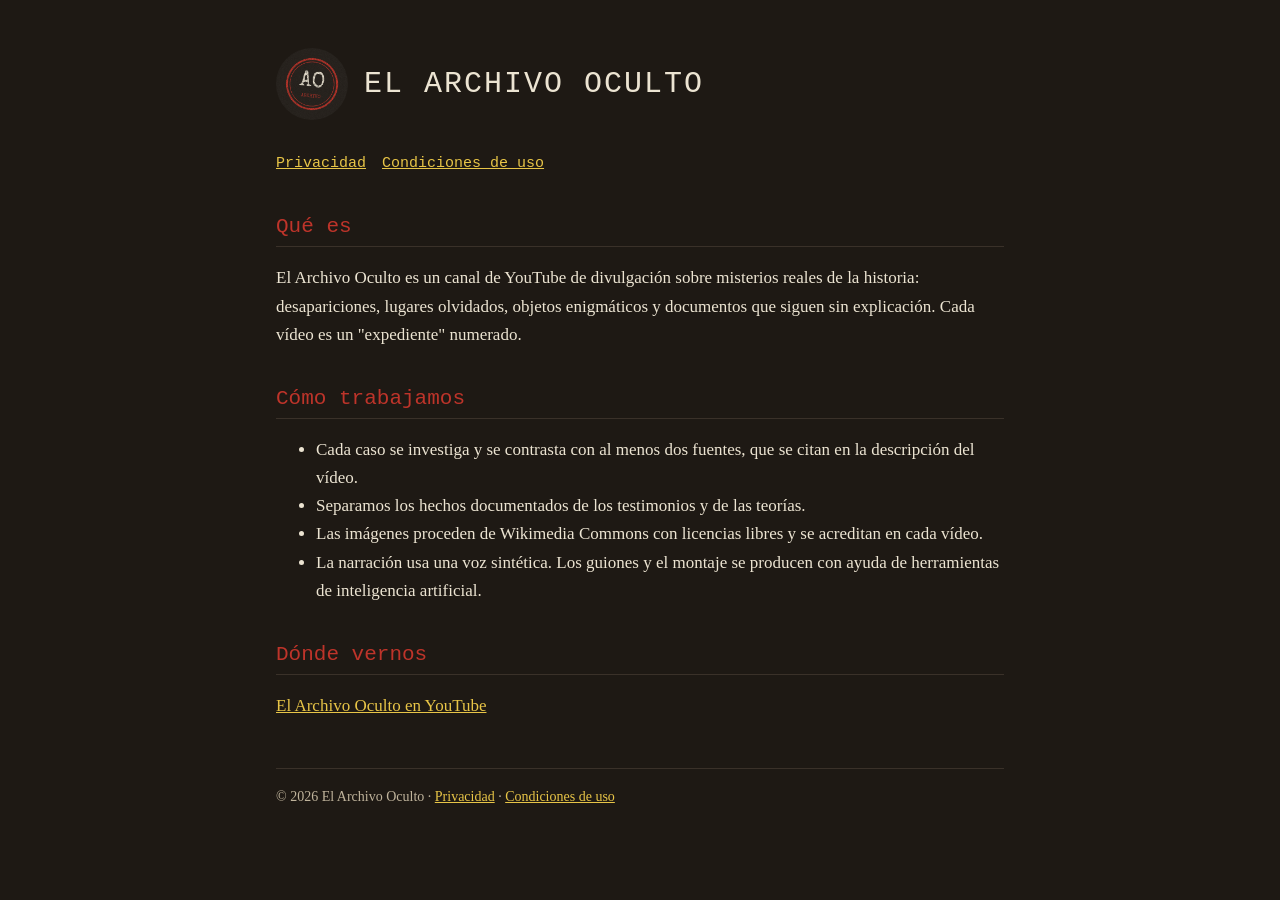
==== index.html @ 76a4f887 "Web del canal: inicio, privacidad y condiciones Co-Authored-By: Claude Opus 5.5 <noreply@anthropic.c" ====
<!doctype html>
<html lang="es">
<head>
<meta charset="utf-8">
<meta name="viewport" content="width=device-width, initial-scale=1">
<title>El Archivo Oculto</title>
<meta name="description" content="Misterios reales de la historia contados en menos de un minuto. Un expediente nuevo cada día.">
<link rel="icon" href="logo.png">
<link rel="stylesheet" href="estilo.css">
</head>
<body>
<main>
  <header>
    <img src="logo.png" alt="Logotipo de El Archivo Oculto">
    <h1>EL ARCHIVO OCULTO</h1>
  </header>
  <nav><a href="privacidad.html">Privacidad</a><a href="condiciones.html">Condiciones de uso</a></nav>

  <h2>Qué es</h2>
  <p>El Archivo Oculto es un canal de YouTube de divulgación sobre misterios reales de la historia:
  desapariciones, lugares olvidados, objetos enigmáticos y documentos que siguen sin explicación.
  Cada vídeo es un "expediente" numerado.</p>

  <h2>Cómo trabajamos</h2>
  <ul>
    <li>Cada caso se investiga y se contrasta con al menos dos fuentes, que se citan en la descripción del vídeo.</li>
    <li>Separamos los hechos documentados de los testimonios y de las teorías.</li>
    <li>Las imágenes proceden de Wikimedia Commons con licencias libres y se acreditan en cada vídeo.</li>
    <li>La narración usa una voz sintética. Los guiones y el montaje se producen con ayuda de herramientas de inteligencia artificial.</li>
  </ul>

  <h2>Dónde vernos</h2>
  <p><a href="https://www.youtube.com/channel/UCXR6yiAH3DGDANlj9LKyCaQ">El Archivo Oculto en YouTube</a></p>

  <footer>© 2026 El Archivo Oculto · <a href="privacidad.html">Privacidad</a> · <a href="condiciones.html">Condiciones de uso</a></footer>
</main>
</body>
</html>
---- estilo.css ----
:root{--fondo:#1e1914;--papel:#ece4d2;--tenue:#bfb39b;--rojo:#be342a}
*{box-sizing:border-box}
body{margin:0;background:var(--fondo);color:var(--papel);font:17px/1.65 Georgia,"Times New Roman",serif}
main{max-width:760px;margin:0 auto;padding:48px 16px 64px}
header{display:flex;align-items:center;gap:16px;margin-bottom:28px}
header img{width:72px;height:72px;border-radius:50%}
h1{font:400 30px/1.2 "Courier New",monospace;letter-spacing:2px;margin:0}
h2{font:400 21px/1.3 "Courier New",monospace;color:var(--rojo);margin-top:36px;border-bottom:1px solid #3a3129;padding-bottom:6px}
a{color:#e8c547}
nav a{margin-right:16px;font-family:"Courier New",monospace;font-size:15px}
p,li{color:var(--papel)}
small,.tenue{color:var(--tenue)}
footer{margin-top:48px;font-size:14px;color:var(--tenue);border-top:1px solid #3a3129;padding-top:16px}
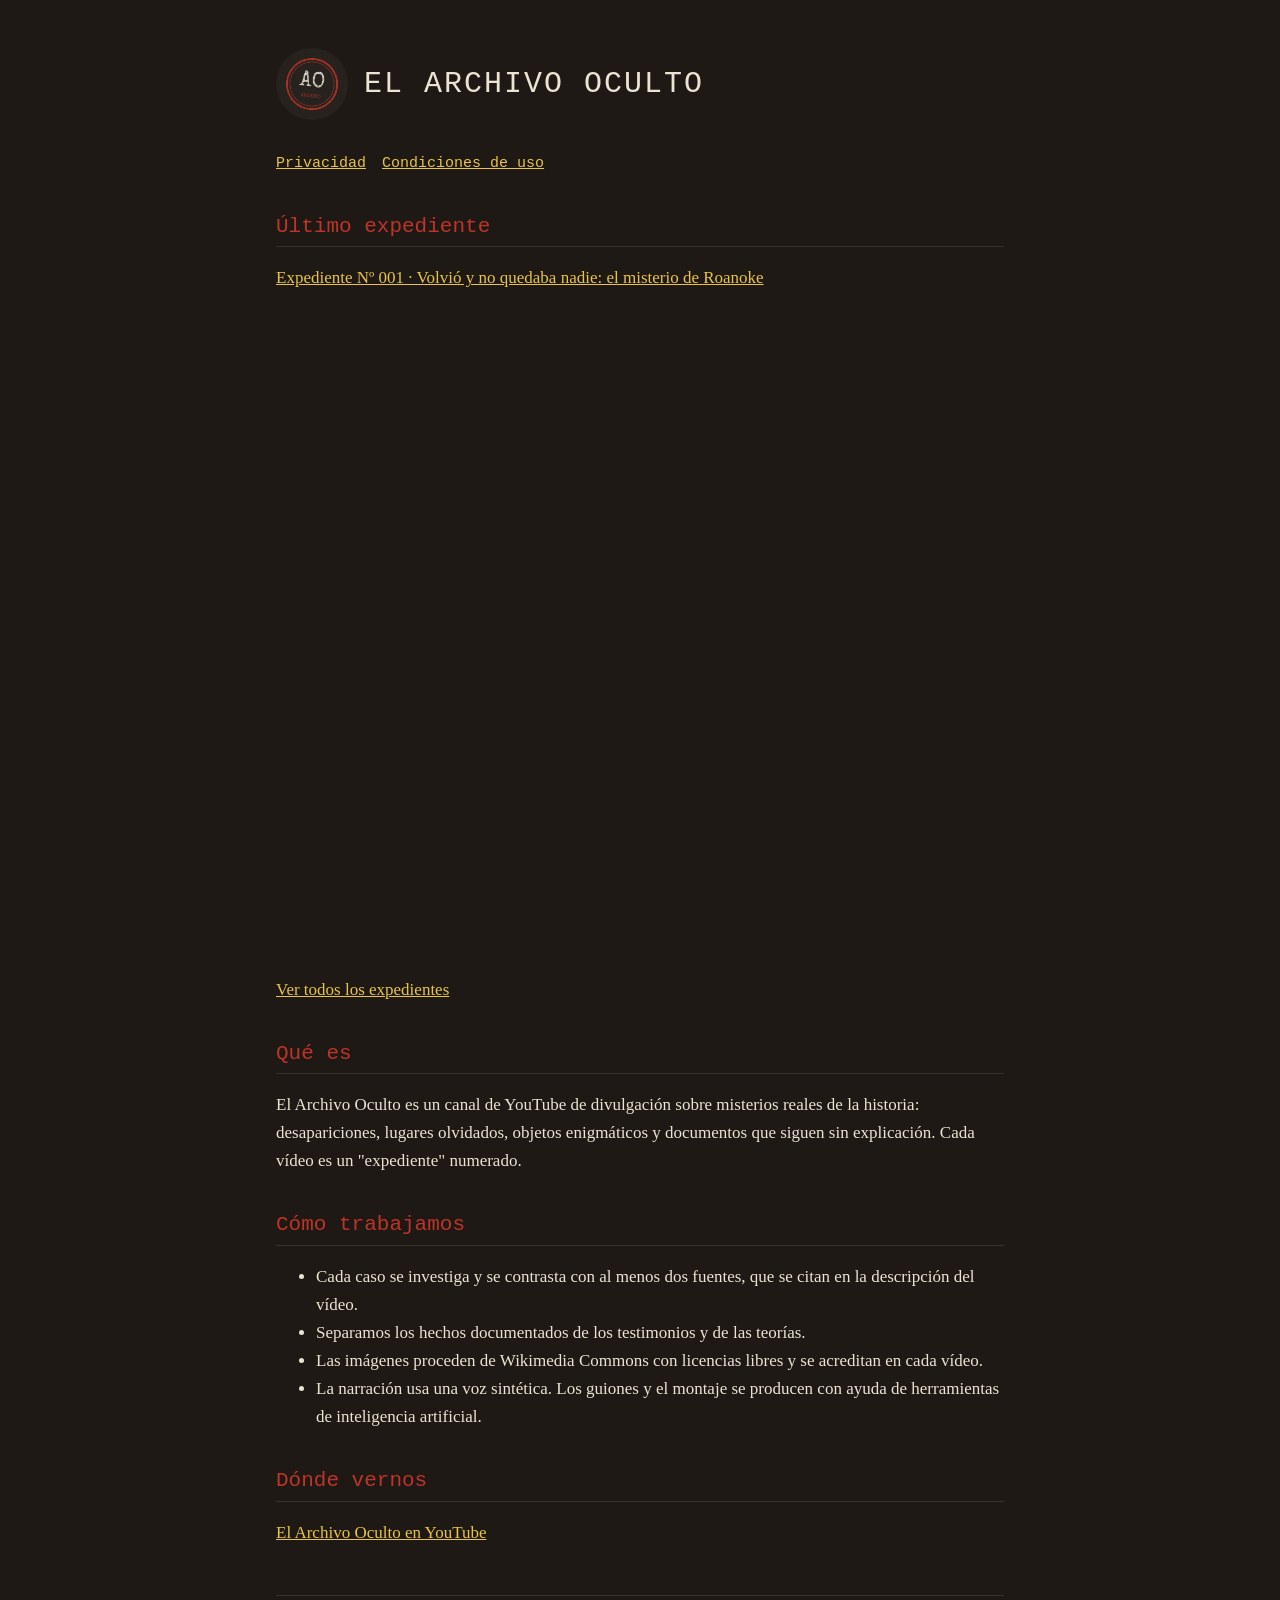
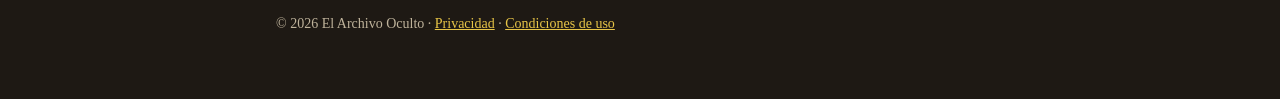
==== commit 96858f74: "Portada: último expediente y lista de reproducción Co-Authored-By: Claude Opus 5.5 <noreply@anthropi" ====
--- a/index.html
+++ b/index.html
@@ -15,6 +15,15 @@
     <h1>EL ARCHIVO OCULTO</h1>
   </header>
   <nav><a href="privacidad.html">Privacidad</a><a href="condiciones.html">Condiciones de uso</a></nav>
+
+  <h2>Último expediente</h2>
+  <p><a href="https://youtu.be/PJeAWWjC0po">Expediente Nº 001 · Volvió y no quedaba nadie: el misterio de Roanoke</a></p>
+  <div style="max-width:360px;aspect-ratio:9/16;margin:12px 0">
+    <iframe src="https://www.youtube.com/embed/PJeAWWjC0po" title="Volvió y no quedaba nadie: el misterio de Roanoke"
+      style="width:100%;height:100%;border:0;border-radius:8px" loading="lazy"
+      allow="accelerometer; autoplay; clipboard-write; encrypted-media; gyroscope; picture-in-picture" allowfullscreen></iframe>
+  </div>
+  <p><a href="https://www.youtube.com/playlist?list=PLI9frAeF5g4c">Ver todos los expedientes</a></p>
 
   <h2>Qué es</h2>
   <p>El Archivo Oculto es un canal de YouTube de divulgación sobre misterios reales de la historia:
